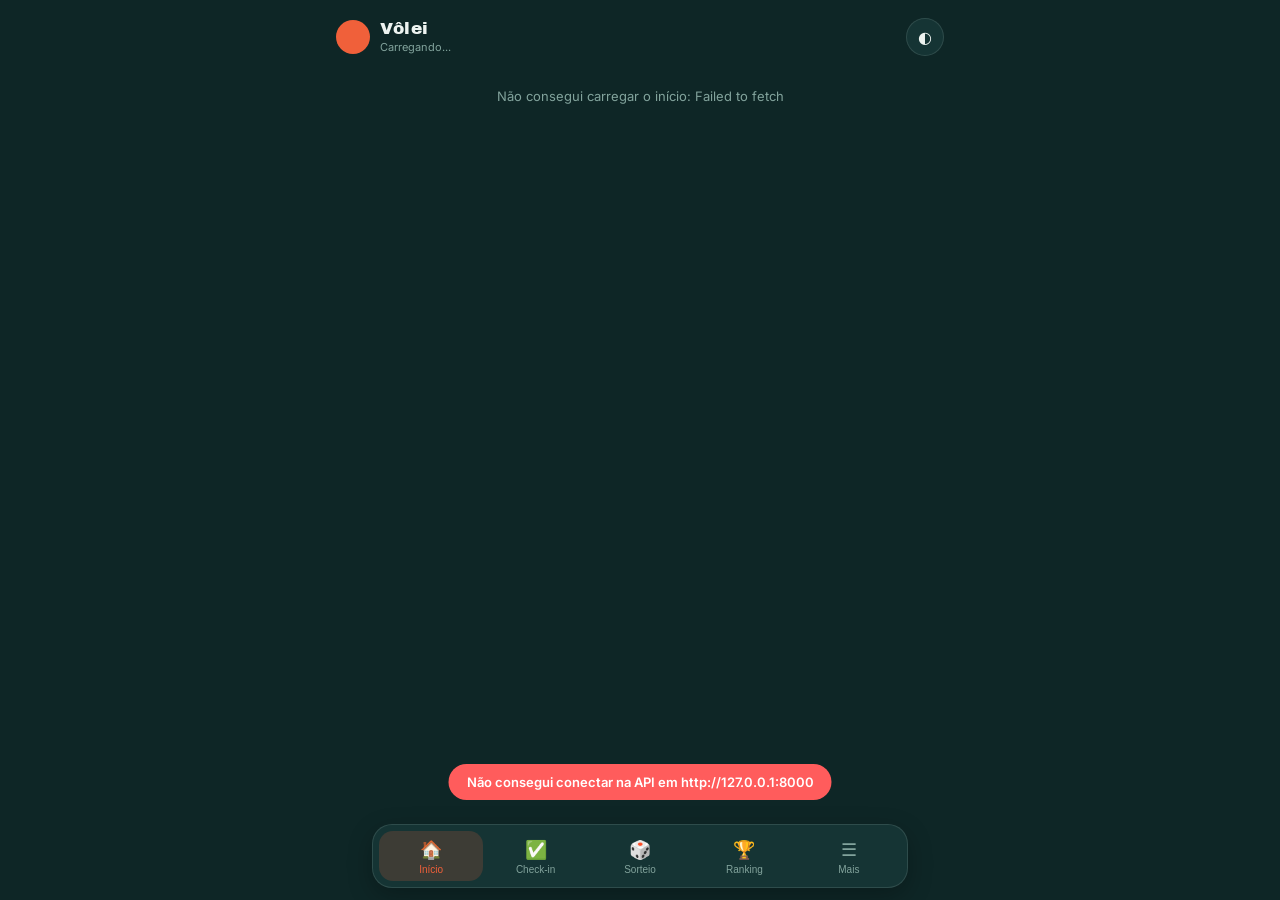
==== frontend/index.html @ 80074ff0 "Primeira versão versionada: backend FastAPI (Fase 1 completa) + frontend Backend: Jogadores, Rodadas" ====
<!DOCTYPE html>
<html lang="pt-BR">
<head>
<meta charset="UTF-8">
<meta name="viewport" content="width=device-width, initial-scale=1, viewport-fit=cover">
<title>Vôlei</title>
<link rel="manifest" href="manifest.webmanifest">
<meta name="theme-color" content="#0e2626">
<link rel="stylesheet" href="style.css">
</head>
<body>

<header class="topbar">
  <div class="brand">
    <div class="brand-dot" id="brand-dot"></div>
    <div>
      <div class="brand-name" id="brand-name">Vôlei</div>
      <div class="brand-sub" id="brand-sub">Carregando...</div>
    </div>
  </div>
  <button class="icon-btn" id="theme-toggle" title="Alternar tema" aria-label="Alternar tema claro/escuro">◐</button>
</header>

<main class="wrap" id="view"></main>

<div id="modal-root"></div>
<div id="toast-root"></div>

<nav class="bottom-nav" id="bottom-nav">
  <button data-tab="inicio"><span class="ic">🏠</span>Início</button>
  <button data-tab="checkin"><span class="ic">✅</span>Check-in</button>
  <button data-tab="sorteio"><span class="ic">🎲</span>Sorteio</button>
  <button data-tab="ranking"><span class="ic">🏆</span>Ranking</button>
  <button data-tab="mais"><span class="ic">☰</span>Mais</button>
</nav>

<script src="app.js"></script>
</body>
</html>
---- frontend/style.css ----
@import url('https://fonts.googleapis.com/css2?family=Archivo+Black&family=Inter:wght@400;600;700;800&display=swap');

:root {
  --bg: #0e2626;
  --bg-2: #153434;
  --bg-3: #1c4242;
  --line: rgba(230, 240, 235, 0.12);
  --ink: #edf3f0;
  --muted: #82a39c;
  --accent: #f0603a;
  --accent-soft: rgba(240, 96, 58, 0.18);
  --win: #4cd9a0;
  --danger: #ff5c5c;
  --radius-sm: 8px;
  --radius-lg: 20px;
  color-scheme: dark;
}

body.light {
  --bg: #f2ecdd;
  --bg-2: #ffffff;
  --bg-3: #e7dec6;
  --line: rgba(20, 40, 38, 0.14);
  --ink: #142c2a;
  --muted: #5e7a75;
  --accent: #d9542c;
  --accent-soft: rgba(217, 84, 44, 0.14);
  --win: #1f9a6e;
  --danger: #c0392b;
  color-scheme: light;
}

* { box-sizing: border-box; }

body {
  background: var(--bg);
  color: var(--ink);
  font-family: 'Inter', system-ui, sans-serif;
  margin: 0;
  padding-bottom: 84px;
  min-height: 100vh;
  transition: background .2s, color .2s;
}

.wrap {
  max-width: 560px;
  margin: 0 auto;
  padding: 0 16px;
}

/* ---------- topo ---------- */
header.topbar {
  display: flex;
  align-items: center;
  justify-content: space-between;
  padding: 18px 16px 10px;
  max-width: 560px;
  margin: 0 auto;
}
.brand { display: flex; align-items: center; gap: 10px; }
.brand-dot {
  width: 34px; height: 34px; border-radius: 50%;
  background: var(--accent);
  flex-shrink: 0;
}
.brand-name {
  font-family: 'Archivo Black', 'Inter', sans-serif;
  font-size: 17px;
  letter-spacing: .2px;
  line-height: 1.1;
}
.brand-sub { font-size: 11px; color: var(--muted); margin-top: 2px; }
.icon-btn {
  width: 38px; height: 38px; border-radius: 50%;
  border: 1px solid var(--line);
  background: var(--bg-2);
  color: var(--ink);
  font-size: 16px;
  cursor: pointer;
  display: flex; align-items: center; justify-content: center;
}
.icon-btn:active { background: var(--bg-3); }

/* ---------- secoes ---------- */
.section-title {
  font-family: 'Archivo Black', 'Inter', sans-serif;
  font-size: 15px;
  margin: 22px 0 10px;
}
.panel {
  background: var(--bg-2);
  border: 1px solid var(--line);
  border-radius: var(--radius-sm);
  padding: 14px;
  margin-bottom: 12px;
}
.empty {
  color: var(--muted);
  font-size: 13px;
  padding: 22px 4px;
  text-align: center;
}

/* ---------- stats grandes ---------- */
.stat-grid {
  display: grid;
  grid-template-columns: repeat(auto-fit, minmax(100px, 1fr));
  gap: 10px;
}
.stat {
  background: var(--bg-2);
  border: 1px solid var(--line);
  border-radius: var(--radius-sm);
  padding: 14px 12px;
}
.stat-num {
  font-family: 'Inter', sans-serif;
  font-weight: 800;
  font-size: 28px;
  font-variant-numeric: tabular-nums;
  color: var(--accent);
  line-height: 1;
}
.stat-cap { font-size: 11px; color: var(--muted); margin-top: 6px; }

/* ---------- listas ---------- */
.row {
  display: flex;
  align-items: center;
  gap: 10px;
  padding: 10px 0;
  border-bottom: 1px solid var(--line);
}
.row:last-child { border-bottom: none; }
.avatar {
  width: 34px; height: 34px; border-radius: 50%;
  background: var(--bg-3);
  display: flex; align-items: center; justify-content: center;
  font-weight: 700; font-size: 13px; flex-shrink: 0;
}
.row-name { font-weight: 600; font-size: 14px; }
.row-sub { font-size: 12px; color: var(--muted); }
.row-right { margin-left: auto; display: flex; gap: 8px; align-items: center; }
.pill {
  font-size: 11px;
  padding: 3px 9px;
  border-radius: 20px;
  background: var(--bg-3);
  color: var(--muted);
}
.pill.win { background: rgba(76,217,160,.15); color: var(--win); }
.pill.danger { background: rgba(255,92,92,.15); color: var(--danger); }

/* ---------- form ---------- */
label { display: block; font-size: 12px; color: var(--muted); margin: 10px 0 4px; }
input[type=text], input[type=number], input[type=date], select {
  width: 100%;
  background: var(--bg-3);
  border: 1px solid var(--line);
  color: var(--ink);
  border-radius: var(--radius-sm);
  padding: 10px 12px;
  font-size: 14px;
  font-family: inherit;
}
input:focus, select:focus, button:focus-visible {
  outline: 2px solid var(--accent);
  outline-offset: 1px;
}
.field-row { display: flex; gap: 10px; }
.field-row > * { flex: 1; }

button.btn {
  background: var(--accent);
  color: #fff;
  border: none;
  padding: 11px 16px;
  border-radius: var(--radius-sm);
  font-weight: 700;
  font-size: 14px;
  cursor: pointer;
}
button.btn:active { opacity: .85; }
button.btn.secondary {
  background: var(--bg-3);
  color: var(--ink);
  border: 1px solid var(--line);
}
button.btn.ghost {
  background: transparent;
  color: var(--muted);
  border: 1px solid var(--line);
}
button.btn.block { width: 100%; margin-top: 10px; }
button.btn:disabled { opacity: .4; cursor: not-allowed; }
.btn-row { display: flex; gap: 8px; margin-top: 10px; flex-wrap: wrap; }

/* ---------- times sorteados ---------- */
.times-grid {
  display: grid;
  grid-template-columns: repeat(auto-fit, minmax(150px, 1fr));
  gap: 10px;
}
.time-card {
  background: var(--bg-2);
  border: 1px solid var(--line);
  border-radius: var(--radius-sm);
  padding: 12px;
}
.time-card h4 { margin: 0 0 8px; font-size: 13px; color: var(--muted); }
.time-card .player-name { font-size: 13px; padding: 3px 0; }

/* ---------- nav inferior ---------- */
nav.bottom-nav {
  position: fixed;
  bottom: 12px; left: 12px; right: 12px;
  max-width: 536px;
  margin: 0 auto;
  background: var(--bg-2);
  border: 1px solid var(--line);
  border-radius: var(--radius-lg);
  display: flex;
  padding: 6px;
  box-shadow: 0 8px 24px rgba(0,0,0,.25);
}
nav.bottom-nav button {
  flex: 1;
  background: none;
  border: none;
  color: var(--muted);
  font-size: 10px;
  padding: 8px 2px 6px;
  border-radius: 14px;
  cursor: pointer;
  display: flex; flex-direction: column; align-items: center; gap: 3px;
}
nav.bottom-nav button .ic { font-size: 18px; }
nav.bottom-nav button.active { background: var(--accent-soft); color: var(--accent); }

/* ---------- placar ao vivo ---------- */
.placar-wrap { display: flex; gap: 10px; }
.placar-side {
  flex: 1;
  background: var(--bg-2);
  border: 1px solid var(--line);
  border-radius: var(--radius-sm);
  padding: 18px 10px;
  text-align: center;
  cursor: pointer;
  user-select: none;
}
.placar-name {
  background: transparent; border: none; color: var(--ink);
  text-align: center; font-weight: 700; font-size: 14px; width: 100%;
}
.placar-num {
  font-weight: 800; font-size: 64px; font-variant-numeric: tabular-nums;
  margin: 8px 0; color: var(--accent);
}

/* ---------- overlay / modal ---------- */
.overlay {
  position: fixed; inset: 0; background: rgba(0,0,0,.55);
  display: flex; align-items: flex-end; justify-content: center;
  z-index: 50;
}
.sheet {
  background: var(--bg-2);
  width: 100%; max-width: 560px;
  max-height: 85vh; overflow-y: auto;
  border-radius: 20px 20px 0 0;
  padding: 20px;
  border: 1px solid var(--line); border-bottom: none;
}
.sheet-close {
  float: right;
  background: var(--bg-3); border: none; color: var(--ink);
  width: 30px; height: 30px; border-radius: 50%; cursor: pointer;
}

table.simple { width: 100%; border-collapse: collapse; font-size: 13px; }
table.simple th, table.simple td { text-align: left; padding: 8px 6px; border-bottom: 1px solid var(--line); }
table.simple th { color: var(--muted); font-weight: 600; font-size: 11px; text-transform: none; }

.toast {
  position: fixed; bottom: 100px; left: 50%; transform: translateX(-50%);
  background: var(--ink); color: var(--bg);
  padding: 10px 18px; border-radius: 20px; font-size: 13px; font-weight: 600;
  z-index: 80;
}

@media (min-width: 640px) {
  .wrap, header.topbar { max-width: 640px; }
}
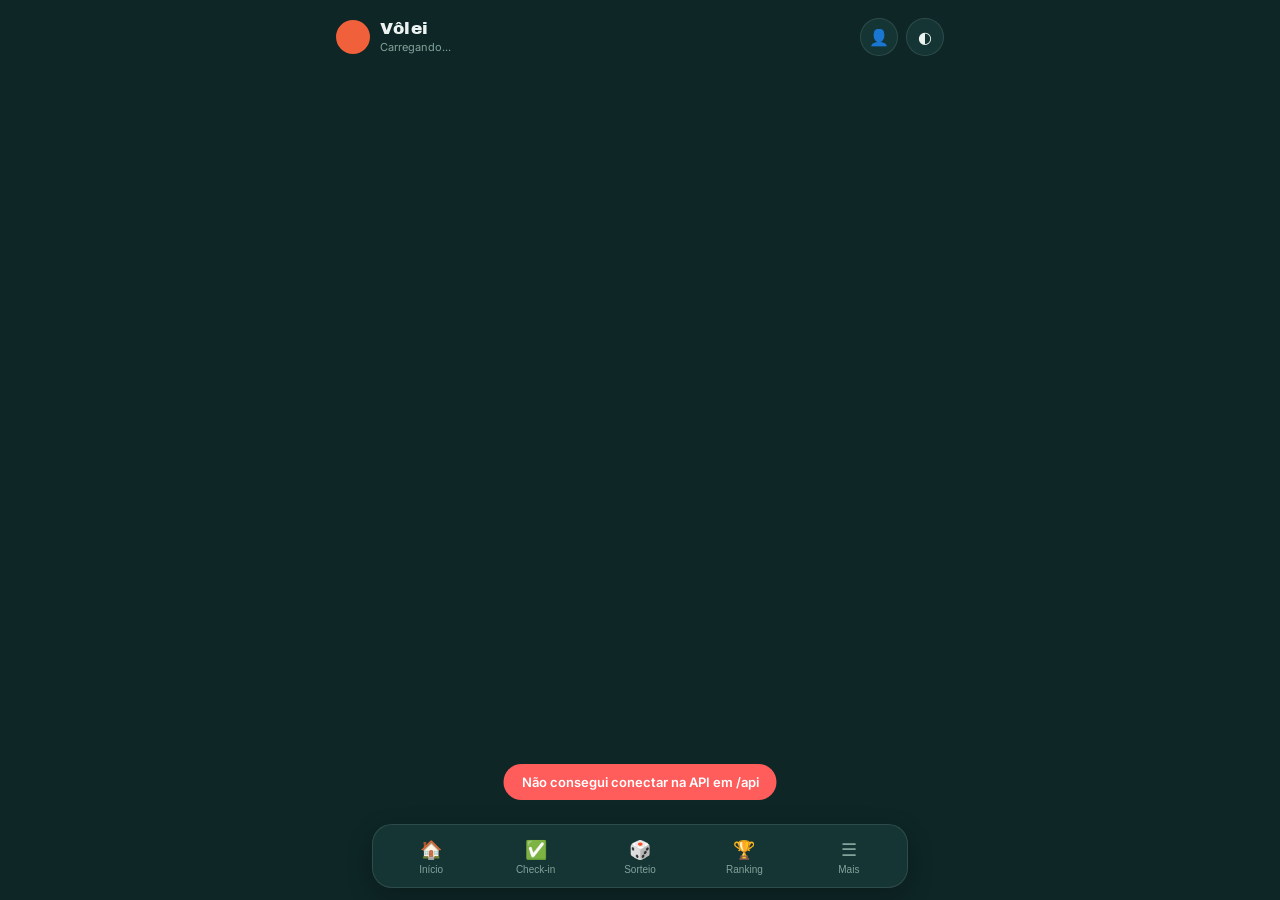
==== commit ae7cc920: "Integra autenticação de verdade (Clerk) Backend: app/clerk_auth.py verifica o token de sessão do Cle" ====
--- a/frontend/index.html
+++ b/frontend/index.html
@@ -18,7 +18,10 @@
       <div class="brand-sub" id="brand-sub">Carregando...</div>
     </div>
   </div>
-  <button class="icon-btn" id="theme-toggle" title="Alternar tema" aria-label="Alternar tema claro/escuro">◐</button>
+  <div style="display:flex;gap:8px;">
+    <button class="icon-btn" id="auth-btn" title="Entrar" aria-label="Entrar">👤</button>
+    <button class="icon-btn" id="theme-toggle" title="Alternar tema" aria-label="Alternar tema claro/escuro">◐</button>
+  </div>
 </header>
 
 <main class="wrap" id="view"></main>
@@ -34,6 +37,13 @@
   <button data-tab="mais"><span class="ic">☰</span>Mais</button>
 </nav>
 
+<script
+  async
+  crossorigin="anonymous"
+  data-clerk-publishable-key="pk_test_a2luZC1jYWltYW4tMzUwNi5jbGVyay5hY2NvdW50cy5kZXYk"
+  src="https://kind-caiman-3506.clerk.accounts.dev/npm/@clerk/clerk-js@5/dist/clerk.browser.js"
+  type="text/javascript"
+></script>
 <script src="app.js"></script>
 </body>
 </html>
